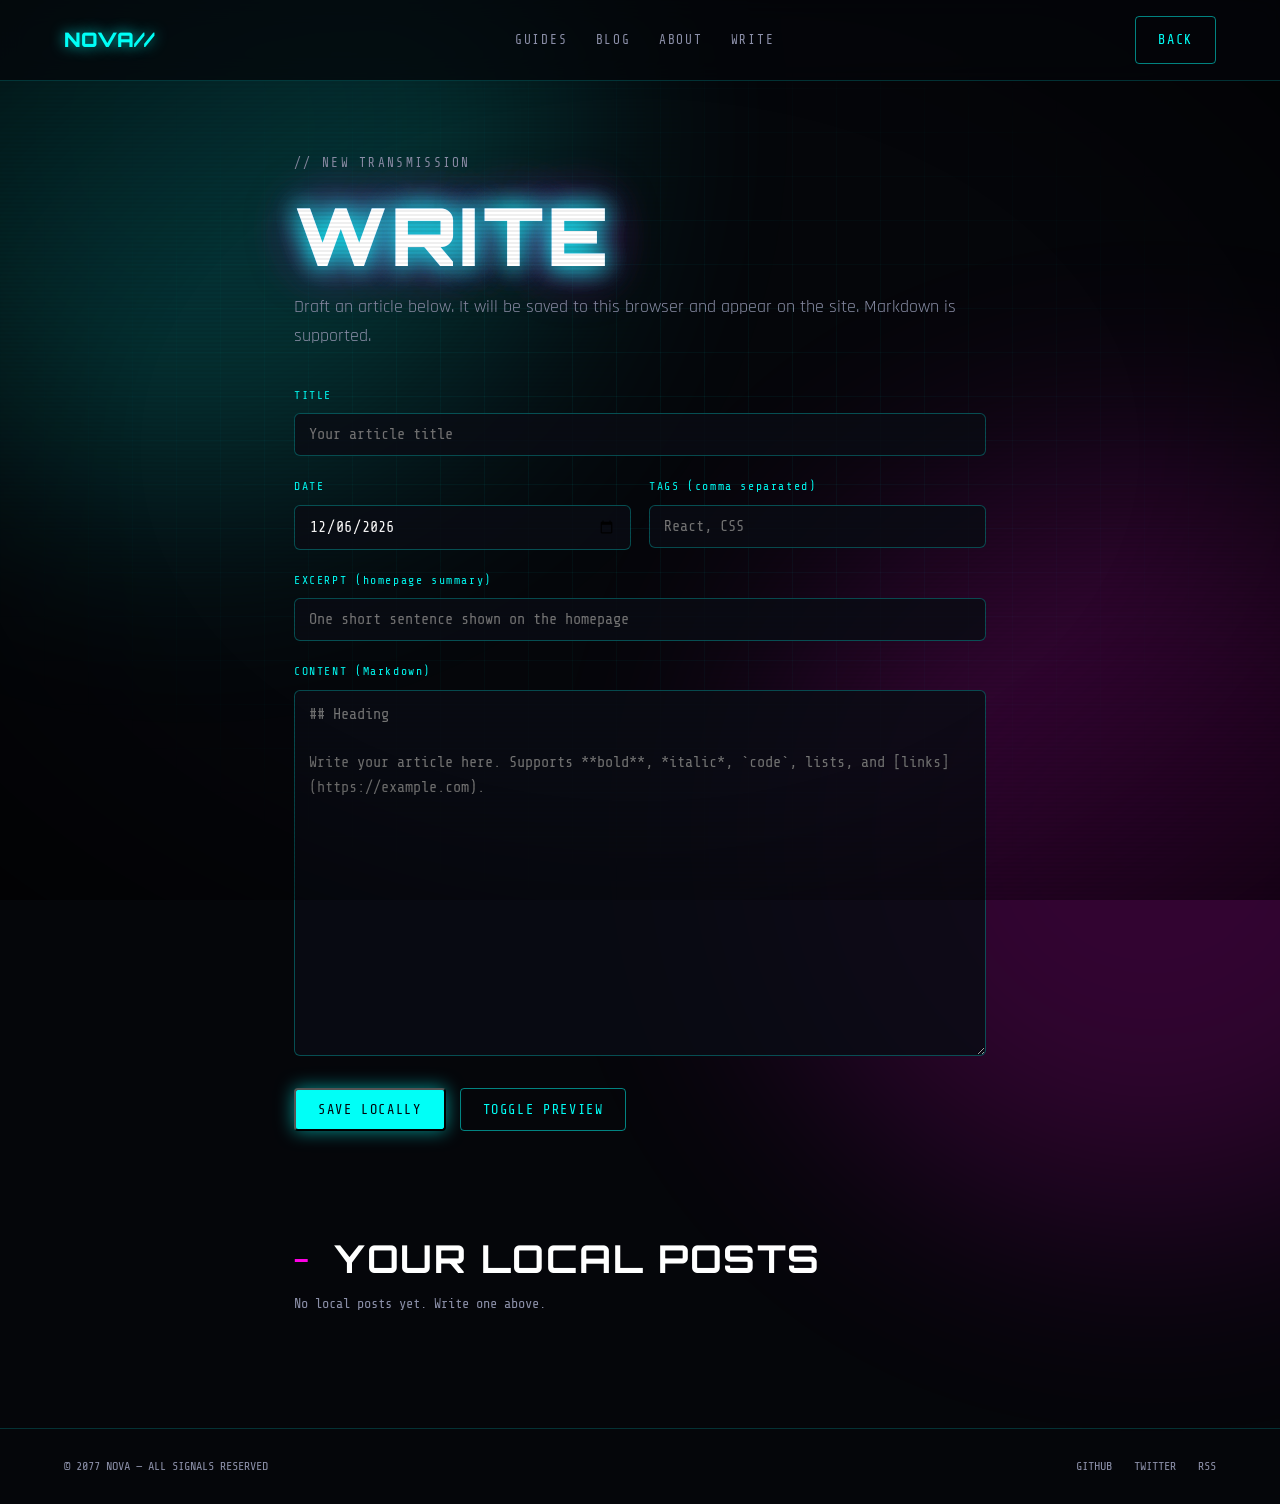
==== admin.html @ 2dfe713f "Initial commit: cyberpunk developer site" ====
<!DOCTYPE html>
<html lang="en">
<head>
  <meta charset="UTF-8" />
  <meta name="viewport" content="width=device-width, initial-scale=1.0" />
  <title>Write — NOVA</title>
  <link rel="preconnect" href="https://fonts.googleapis.com" />
  <link rel="preconnect" href="https://fonts.gstatic.com" crossorigin />
  <link href="https://fonts.googleapis.com/css2?family=Orbitron:wght@500;700;900&family=Rajdhani:wght@400;500;600;700&family=Share+Tech+Mono&display=swap" rel="stylesheet" />
  <link rel="stylesheet" href="styles.css" />
</head>
<body>
  <div class="bg-grid" aria-hidden="true"></div>
  <div class="bg-glow bg-glow--cyan" aria-hidden="true"></div>
  <div class="bg-glow bg-glow--magenta" aria-hidden="true"></div>
  <div class="scanlines" aria-hidden="true"></div>
  <div class="vignette" aria-hidden="true"></div>

  <header class="site-header">
    <a class="logo" href="index.html" data-text="NOVA//">NOVA//</a>
    <nav class="nav" aria-label="Primary">
      <a href="index.html#guides">GUIDES</a>
      <a href="index.html#blog">BLOG</a>
      <a href="index.html#about">ABOUT</a>
      <a href="admin.html">WRITE</a>
    </nav>
    <a class="btn btn--ghost nav-cta" href="index.html">BACK</a>
  </header>

  <main class="admin-page">
    <p class="hero__kicker">// NEW TRANSMISSION</p>
    <h1 class="admin-title glitch" data-text="WRITE">WRITE</h1>
    <p class="admin-intro">
      Draft an article below. It will be saved to this browser and appear on the site.
      Markdown is supported.
    </p>

    <form id="writer" class="writer" novalidate>
      <label>
        <span>TITLE</span>
        <input id="f-title" name="title" type="text" placeholder="Your article title" required />
      </label>

      <div class="writer__row">
        <label>
          <span>DATE</span>
          <input id="f-date" name="date" type="date" required />
        </label>
        <label>
          <span>TAGS (comma separated)</span>
          <input id="f-tags" name="tags" type="text" placeholder="React, CSS" />
        </label>
      </div>

      <label>
        <span>EXCERPT (homepage summary)</span>
        <input id="f-excerpt" name="excerpt" type="text" placeholder="One short sentence shown on the homepage" />
      </label>

      <label>
        <span>CONTENT (Markdown)</span>
        <textarea id="f-content" name="content" rows="14" placeholder="## Heading&#10;&#10;Write your article here. Supports **bold**, *italic*, `code`, lists, and [links](https://example.com)." required></textarea>
      </label>

      <div class="writer__actions">
        <button class="btn btn--primary" type="submit">SAVE LOCALLY</button>
        <button class="btn btn--ghost" type="button" id="preview-btn">TOGGLE PREVIEW</button>
      </div>
      <p class="writer__note" id="writer-note" aria-live="polite"></p>
    </form>

    <div class="preview" id="preview" hidden>
      <article class="article"></article>
    </div>

    <section class="admin-list">
      <h2 class="section__title"><span class="section__index">—</span> YOUR LOCAL POSTS</h2>
      <p class="admin-list__empty" id="list-empty">No local posts yet. Write one above.</p>
      <div id="local-list"></div>
    </section>
  </main>

  <footer class="site-footer">
    <span>© 2077 NOVA — ALL SIGNALS RESERVED</span>
    <div class="footer-links">
      <a href="index.html#top">GITHUB</a>
      <a href="index.html#top">TWITTER</a>
      <a href="index.html#top">RSS</a>
    </div>
  </footer>

  <script src="posts.js"></script>
  <script src="admin.js"></script>
</body>
</html>
---- styles.css ----
:root {
  --bg: #05060a;
  --bg-soft: #0a0c14;
  --panel: rgba(16, 18, 32, 0.72);
  --line: rgba(0, 255, 247, 0.18);
  --cyan: #00fff7;
  --magenta: #ff00e5;
  --yellow: #f5ff00;
  --text: #d7d9ec;
  --text-dim: #8b8fa8;
  --font-display: "Orbitron", sans-serif;
  --font-body: "Rajdhani", sans-serif;
  --font-mono: "Share Tech Mono", monospace;
}

* {
  box-sizing: border-box;
}

html {
  scroll-behavior: smooth;
}

body {
  margin: 0;
  background: var(--bg);
  color: var(--text);
  font-family: var(--font-body);
  font-size: 18px;
  line-height: 1.6;
  overflow-x: hidden;
}

/* ---------- Ambient background ---------- */
.bg-grid {
  position: fixed;
  inset: 0;
  z-index: -4;
  background-image:
    linear-gradient(rgba(0, 255, 247, 0.06) 1px, transparent 1px),
    linear-gradient(90deg, rgba(0, 255, 247, 0.06) 1px, transparent 1px);
  background-size: 44px 44px;
  mask-image: radial-gradient(ellipse at center, #000 0%, transparent 78%);
  -webkit-mask-image: radial-gradient(ellipse at center, #000 0%, transparent 78%);
}

.bg-glow {
  position: fixed;
  z-index: -3;
  width: 60vw;
  height: 60vw;
  border-radius: 50%;
  filter: blur(120px);
  opacity: 0.18;
  pointer-events: none;
}

.bg-glow--cyan {
  top: -20vw;
  left: -15vw;
  background: var(--cyan);
}

.bg-glow--magenta {
  bottom: -25vw;
  right: -20vw;
  background: var(--magenta);
}

.scanlines {
  position: fixed;
  inset: 0;
  z-index: 40;
  pointer-events: none;
  background: repeating-linear-gradient(
    to bottom,
    rgba(0, 0, 0, 0) 0px,
    rgba(0, 0, 0, 0) 2px,
    rgba(0, 0, 0, 0.12) 3px,
    rgba(0, 0, 0, 0) 4px
  );
  mix-blend-mode: multiply;
}

.vignette {
  position: fixed;
  inset: 0;
  z-index: 39;
  pointer-events: none;
  background: radial-gradient(ellipse at center, transparent 55%, rgba(0, 0, 0, 0.55) 100%);
}

/* ---------- Typography ---------- */
h1, h2, h3 {
  font-family: var(--font-display);
  line-height: 1.1;
  letter-spacing: 0.04em;
}

a {
  color: inherit;
  text-decoration: none;
}

.accent--cyan {
  color: var(--cyan);
  text-shadow: 0 0 12px rgba(0, 255, 247, 0.55);
}

.accent--magenta {
  color: var(--magenta);
  text-shadow: 0 0 12px rgba(255, 0, 229, 0.55);
}

.sr-only {
  position: absolute;
  width: 1px;
  height: 1px;
  padding: 0;
  margin: -1px;
  overflow: hidden;
  clip: rect(0 0 0 0);
  white-space: nowrap;
  border: 0;
}

/* ---------- Header ---------- */
.site-header {
  position: sticky;
  top: 0;
  z-index: 50;
  display: flex;
  align-items: center;
  justify-content: space-between;
  padding: 16px 5vw;
  background: rgba(5, 6, 10, 0.75);
  backdrop-filter: blur(12px);
  border-bottom: 1px solid var(--line);
}

.logo {
  position: relative;
  font-family: var(--font-display);
  font-weight: 900;
  font-size: 1.25rem;
  color: var(--cyan);
  text-shadow: 0 0 14px rgba(0, 255, 247, 0.8);
}

.nav {
  display: flex;
  gap: 28px;
}

.nav a {
  font-family: var(--font-mono);
  font-size: 0.8rem;
  letter-spacing: 0.14em;
  color: var(--text-dim);
  transition: color 0.2s, text-shadow 0.2s;
}

.nav a:hover {
  color: var(--cyan);
  text-shadow: 0 0 10px rgba(0, 255, 247, 0.7);
}

.nav-cta {
  font-size: 0.8rem;
  padding: 8px 16px;
}

/* ---------- Buttons ---------- */
.btn {
  display: inline-block;
  font-family: var(--font-mono);
  font-size: 0.85rem;
  letter-spacing: 0.12em;
  padding: 12px 22px;
  border-radius: 4px;
  cursor: pointer;
  transition: transform 0.15s ease, box-shadow 0.2s ease, background 0.2s ease, color 0.2s ease;
}

.btn--primary {
  color: #02030a;
  background: var(--cyan);
  box-shadow: 0 0 18px rgba(0, 255, 247, 0.55);
}

.btn--primary:hover {
  transform: translateY(-2px);
  box-shadow: 0 0 28px rgba(0, 255, 247, 0.85);
}

.btn--ghost {
  color: var(--cyan);
  border: 1px solid rgba(0, 255, 247, 0.5);
  background: transparent;
}

.btn--ghost:hover {
  background: rgba(0, 255, 247, 0.08);
  box-shadow: 0 0 18px rgba(0, 255, 247, 0.35);
}

/* ---------- Hero ---------- */
.hero {
  max-width: 1000px;
  margin: 0 auto;
  padding: 96px 5vw 90px;
  text-align: center;
}

.hero__kicker {
  font-family: var(--font-mono);
  color: var(--text-dim);
  letter-spacing: 0.18em;
  font-size: 0.8rem;
  margin: 0 0 18px;
}

.hero__title {
  font-size: clamp(4rem, 14vw, 9rem);
  font-weight: 900;
  margin: 0;
  color: #fff;
  text-shadow: 0 0 30px rgba(0, 255, 247, 0.7), 0 0 70px rgba(255, 0, 229, 0.35);
}

.hero__subtitle {
  max-width: 620px;
  margin: 22px auto 34px;
  font-size: 1.25rem;
  color: var(--text-dim);
}

.hero__actions {
  display: flex;
  gap: 16px;
  justify-content: center;
  flex-wrap: wrap;
  margin-top: 34px;
}

/* ---------- Glitch effect ---------- */
.glitch {
  position: relative;
}

.glitch::before,
.glitch::after {
  content: attr(data-text);
  position: absolute;
  inset: 0;
  opacity: 0.8;
  pointer-events: none;
}

.glitch::before {
  color: var(--cyan);
  z-index: -1;
  animation: glitch-shift-1 3s infinite steps(2, end);
}

.glitch::after {
  color: var(--magenta);
  z-index: -2;
  animation: glitch-shift-2 2.7s infinite steps(2, end);
}

@keyframes glitch-shift-1 {
  0%, 86%, 100% { transform: translate(0, 0); clip-path: inset(0 0 0 0); }
  88% { transform: translate(-4px, 2px); clip-path: inset(12% 0 58% 0); }
  90% { transform: translate(4px, -2px); clip-path: inset(48% 0 30% 0); }
  92% { transform: translate(-2px, 1px); clip-path: inset(70% 0 8% 0); }
  94% { transform: translate(3px, -1px); clip-path: inset(22% 0 60% 0); }
}

@keyframes glitch-shift-2 {
  0%, 84%, 100% { transform: translate(0, 0); clip-path: inset(0 0 0 0); }
  87% { transform: translate(4px, -2px); clip-path: inset(64% 0 12% 0); }
  91% { transform: translate(-3px, 2px); clip-path: inset(8% 0 74% 0); }
  95% { transform: translate(2px, 1px); clip-path: inset(40% 0 42% 0); }
}

/* ---------- Terminal ---------- */
.terminal {
  max-width: 560px;
  margin: 44px auto 0;
  text-align: left;
  border: 1px solid rgba(0, 255, 247, 0.3);
  border-radius: 8px;
  overflow: hidden;
  background: rgba(8, 10, 18, 0.9);
  box-shadow: 0 0 40px rgba(0, 255, 247, 0.12);
}

.terminal__bar {
  display: flex;
  align-items: center;
  gap: 8px;
  padding: 10px 14px;
  background: rgba(255, 255, 255, 0.04);
  border-bottom: 1px solid var(--line);
}

.dot {
  width: 11px;
  height: 11px;
  border-radius: 50%;
}

.dot--red { background: #ff5f56; }
.dot--yellow { background: #ffbd2e; }
.dot--green { background: #27c93f; }

.terminal__title {
  margin-left: 8px;
  font-family: var(--font-mono);
  font-size: 0.75rem;
  color: var(--text-dim);
}

.terminal__body {
  padding: 18px 20px;
  font-family: var(--font-mono);
  font-size: 0.95rem;
  min-height: 60px;
}

.prompt {
  color: var(--magenta);
}

.typed {
  color: var(--cyan);
}

.cursor {
  color: var(--cyan);
  animation: blink 1s steps(1) infinite;
}

@keyframes blink {
  50% { opacity: 0; }
}

/* ---------- Sections ---------- */
.section {
  max-width: 1000px;
  margin: 0 auto;
  padding: 90px 5vw;
}

.section__title {
  font-size: clamp(1.6rem, 4vw, 2.4rem);
  font-weight: 700;
  margin: 0 0 12px;
  color: #fff;
}

.section__index {
  font-family: var(--font-mono);
  font-size: 0.65em;
  color: var(--magenta);
  margin-right: 12px;
  vertical-align: middle;
}

.section__intro {
  color: var(--text-dim);
  margin: 0 0 44px;
}

/* ---------- Cards ---------- */
.card-grid {
  display: grid;
  grid-template-columns: repeat(auto-fit, minmax(260px, 1fr));
  gap: 24px;
}

.card {
  position: relative;
  border: 1px solid rgba(255, 255, 255, 0.08);
  border-radius: 10px;
  background: var(--panel);
  overflow: hidden;
  transition: transform 0.25s ease, border-color 0.25s ease, box-shadow 0.25s ease;
}

.card:hover {
  transform: translateY(-6px);
  border-color: var(--accent);
  box-shadow: 0 0 30px color-mix(in srgb, var(--accent) 35%, transparent);
}

.card__preview {
  position: relative;
  height: 180px;
  display: grid;
  place-items: center;
  background:
    radial-gradient(circle at 30% 20%, color-mix(in srgb, var(--accent) 18%, transparent), transparent 60%),
    rgba(5, 6, 10, 0.6);
  border-bottom: 1px solid var(--line);
}

.card__body {
  padding: 20px 22px 24px;
}

.card__body h3 {
  margin: 12px 0 8px;
  font-size: 1.15rem;
  color: #fff;
}

.card__body p {
  margin: 0 0 14px;
  color: var(--text-dim);
  font-size: 0.95rem;
}

.tag {
  font-family: var(--font-mono);
  font-size: 0.65rem;
  letter-spacing: 0.16em;
  color: var(--accent);
  border: 1px solid var(--accent);
  padding: 3px 8px;
  border-radius: 3px;
}

.card__link {
  font-family: var(--font-mono);
  font-size: 0.78rem;
  letter-spacing: 0.08em;
  color: var(--accent);
}

/* Card preview demos */
.cube {
  width: 70px;
  height: 70px;
  border: 2px solid var(--cyan);
  box-shadow: 0 0 20px rgba(0, 255, 247, 0.5);
  transform: rotate(45deg);
  animation: spin 6s linear infinite;
}

@keyframes spin {
  to { transform: rotate(405deg); }
}

.card__glitch-text {
  position: relative;
  font-family: var(--font-display);
  font-weight: 900;
  font-size: 2rem;
  color: #fff;
}

.card__glitch-text::before,
.card__glitch-text::after {
  content: attr(data-text);
  position: absolute;
  inset: 0;
  opacity: 0.8;
}

.card__glitch-text::before {
  color: var(--magenta);
  animation: glitch-shift-2 2s infinite steps(2, end);
}

.card__glitch-text::after {
  color: var(--cyan);
  animation: glitch-shift-1 2.3s infinite steps(2, end);
}

.holo {
  width: 120px;
  height: 120px;
  border-radius: 50%;
  background: conic-gradient(
    from 0deg,
    rgba(0, 255, 247, 0.8),
    rgba(255, 0, 229, 0.8),
    rgba(245, 255, 0, 0.8),
    rgba(0, 255, 247, 0.8)
  );
  filter: blur(1px);
  animation: holo 4s linear infinite;
  box-shadow: 0 0 40px rgba(255, 0, 229, 0.5);
}

@keyframes holo {
  to { transform: rotate(360deg); }
}

/* ---------- Blog list ---------- */
.post-list {
  display: flex;
  flex-direction: column;
}

.post {
  display: grid;
  grid-template-columns: 120px 1fr auto;
  gap: 24px;
  align-items: center;
  padding: 26px 8px;
  border-bottom: 1px solid rgba(255, 255, 255, 0.08);
  transition: background 0.2s ease, padding-left 0.2s ease;
}

.post:hover {
  background: rgba(0, 255, 247, 0.04);
  padding-left: 18px;
}

.post time {
  font-family: var(--font-mono);
  font-size: 0.75rem;
  color: var(--text-dim);
}

.post h3 {
  margin: 0 0 6px;
  font-size: 1.1rem;
  color: #fff;
}

.post p {
  margin: 0;
  color: var(--text-dim);
  font-size: 0.95rem;
}

.post__arrow {
  font-size: 1.3rem;
  color: var(--cyan);
  transition: transform 0.2s ease;
}

.post:hover .post__arrow {
  transform: translateX(6px);
}

/* ---------- Article / post page ---------- */
.post-page {
  max-width: 760px;
  margin: 0 auto;
  padding: 72px 5vw 100px;
}

.back-link {
  display: inline-block;
  font-family: var(--font-mono);
  font-size: 0.8rem;
  letter-spacing: 0.1em;
  color: var(--cyan);
  margin-bottom: 40px;
  transition: text-shadow 0.2s;
}

.back-link:hover {
  text-shadow: 0 0 12px rgba(0, 255, 247, 0.7);
}

.post-head {
  margin-bottom: 36px;
  padding-bottom: 28px;
  border-bottom: 1px solid var(--line);
}

.post-tags {
  display: flex;
  flex-wrap: wrap;
  gap: 8px;
  margin-bottom: 18px;
}

.post-head h1 {
  font-size: clamp(1.8rem, 5vw, 2.7rem);
  font-weight: 700;
  color: #fff;
  margin: 0 0 14px;
  text-shadow: 0 0 26px rgba(0, 255, 247, 0.3);
}

.post-head time {
  font-family: var(--font-mono);
  font-size: 0.8rem;
  color: var(--text-dim);
}

.article {
  font-size: 1.08rem;
}

.article h2 {
  font-size: 1.5rem;
  color: var(--cyan);
  margin: 44px 0 14px;
}

.article h3 {
  font-size: 1.2rem;
  color: #fff;
  margin: 32px 0 10px;
}

.article p {
  margin: 0 0 20px;
  color: var(--text);
}

.article a {
  color: var(--magenta);
  text-decoration: underline;
  text-underline-offset: 3px;
}

.article code {
  font-family: var(--font-mono);
  font-size: 0.9em;
  color: var(--cyan);
  background: rgba(0, 255, 247, 0.08);
  border: 1px solid rgba(0, 255, 247, 0.2);
  border-radius: 4px;
  padding: 2px 6px;
}

.article pre {
  background: rgba(8, 10, 18, 0.92);
  border: 1px solid var(--line);
  border-radius: 8px;
  padding: 18px 20px;
  overflow-x: auto;
  margin: 0 0 24px;
  box-shadow: 0 0 30px rgba(0, 255, 247, 0.08);
}

.article pre code {
  background: none;
  border: none;
  padding: 0;
  color: #d7f9f8;
}

.article ul,
.article ol {
  margin: 0 0 22px;
  padding-left: 24px;
  color: var(--text);
}

.article li {
  margin-bottom: 8px;
}

.article li::marker {
  color: var(--magenta);
}

.article blockquote {
  margin: 0 0 24px;
  padding: 4px 20px;
  border-left: 3px solid var(--magenta);
  color: var(--text-dim);
}

.article blockquote p {
  margin: 0;
  color: inherit;
}

.post-notfound {
  text-align: center;
  padding: 60px 0;
}

.post-notfound h1 {
  font-size: 2.2rem;
  color: var(--magenta);
  text-shadow: 0 0 24px rgba(255, 0, 229, 0.5);
}

.post-notfound p {
  color: var(--text-dim);
  margin-bottom: 28px;
}

/* ---------- Write / admin page ---------- */
.admin-page {
  max-width: 820px;
  margin: 0 auto;
  padding: 72px 5vw 100px;
}

.admin-title {
  font-size: clamp(2.8rem, 9vw, 5rem);
  font-weight: 900;
  margin: 0;
  color: #fff;
  text-shadow: 0 0 26px rgba(0, 255, 247, 0.7), 0 0 60px rgba(255, 0, 229, 0.35);
}

.admin-intro {
  color: var(--text-dim);
  margin: 14px 0 36px;
}

.writer {
  display: flex;
  flex-direction: column;
  gap: 22px;
}

.writer label {
  display: block;
}

.writer label span {
  display: block;
  font-family: var(--font-mono);
  font-size: 0.72rem;
  letter-spacing: 0.14em;
  color: var(--cyan);
  margin-bottom: 8px;
}

.writer input,
.writer textarea {
  width: 100%;
  font-family: var(--font-mono);
  font-size: 0.95rem;
  color: #fff;
  padding: 12px 14px;
  background: rgba(10, 12, 20, 0.85);
  border: 1px solid rgba(0, 255, 247, 0.28);
  border-radius: 6px;
  outline: none;
  transition: border-color 0.2s, box-shadow 0.2s;
}

.writer textarea {
  resize: vertical;
  line-height: 1.6;
}

.writer input:focus,
.writer textarea:focus {
  border-color: var(--cyan);
  box-shadow: 0 0 16px rgba(0, 255, 247, 0.35);
}

.writer__row {
  display: grid;
  grid-template-columns: 1fr 1fr;
  gap: 18px;
}

.writer__actions {
  display: flex;
  gap: 14px;
  flex-wrap: wrap;
}

.writer__note {
  font-family: var(--font-mono);
  font-size: 0.85rem;
  color: var(--cyan);
  min-height: 1.5em;
  margin: 0;
}

.preview {
  margin-top: 34px;
  padding: 28px 30px;
  border: 1px solid var(--line);
  border-radius: 10px;
  background: var(--panel);
}

.admin-list {
  margin-top: 64px;
}

.admin-list__empty {
  color: var(--text-dim);
  font-family: var(--font-mono);
  font-size: 0.85rem;
}

.admin-item {
  display: flex;
  align-items: center;
  justify-content: space-between;
  gap: 16px;
  padding: 18px 20px;
  margin-bottom: 12px;
  border: 1px solid rgba(255, 255, 255, 0.08);
  border-radius: 8px;
  background: var(--panel);
}

.admin-item__info {
  display: flex;
  flex-direction: column;
  gap: 4px;
}

.admin-item__info strong {
  color: #fff;
  font-family: var(--font-display);
  font-size: 1rem;
  font-weight: 700;
}

.admin-item__info span {
  color: var(--text-dim);
  font-family: var(--font-mono);
  font-size: 0.75rem;
}

.admin-item__actions {
  display: flex;
  gap: 10px;
  flex-shrink: 0;
}

.admin-item__actions .btn {
  padding: 8px 14px;
  font-size: 0.72rem;
}

.btn--danger {
  color: var(--magenta);
  border: 1px solid rgba(255, 0, 229, 0.5);
  background: transparent;
}

.btn--danger:hover {
  background: rgba(255, 0, 229, 0.1);
  box-shadow: 0 0 16px rgba(255, 0, 229, 0.35);
}

/* ---------- About ---------- */
.section--about {
  display: flex;
}

.about__panel {
  border: 1px solid rgba(255, 0, 229, 0.25);
  border-radius: 12px;
  background: var(--panel);
  padding: 48px;
  box-shadow: 0 0 40px rgba(255, 0, 229, 0.08);
}

.about__panel p {
  color: var(--text-dim);
  max-width: 640px;
}

.skills {
  display: flex;
  flex-wrap: wrap;
  gap: 10px;
  padding: 0;
  margin: 26px 0 0;
  list-style: none;
}

.skills li {
  font-family: var(--font-mono);
  font-size: 0.78rem;
  letter-spacing: 0.08em;
  color: var(--cyan);
  border: 1px solid rgba(0, 255, 247, 0.35);
  padding: 6px 12px;
  border-radius: 3px;
}

/* ---------- Contact ---------- */
.section--contact {
  text-align: center;
}

.newsletter {
  display: flex;
  gap: 12px;
  max-width: 480px;
  margin: 0 auto;
}

.newsletter input {
  flex: 1;
  font-family: var(--font-mono);
  font-size: 0.9rem;
  color: #fff;
  padding: 12px 14px;
  background: rgba(10, 12, 20, 0.8);
  border: 1px solid rgba(0, 255, 247, 0.35);
  border-radius: 4px;
  outline: none;
  transition: border-color 0.2s, box-shadow 0.2s;
}

.newsletter input:focus {
  border-color: var(--cyan);
  box-shadow: 0 0 16px rgba(0, 255, 247, 0.35);
}

.newsletter__note {
  font-family: var(--font-mono);
  font-size: 0.85rem;
  color: var(--cyan);
  min-height: 1.5em;
  margin-top: 14px;
}

/* ---------- Footer ---------- */
.site-footer {
  display: flex;
  align-items: center;
  justify-content: space-between;
  flex-wrap: wrap;
  gap: 16px;
  padding: 28px 5vw;
  border-top: 1px solid var(--line);
  font-family: var(--font-mono);
  font-size: 0.75rem;
  color: var(--text-dim);
}

.footer-links {
  display: flex;
  gap: 22px;
}

.footer-links a:hover {
  color: var(--magenta);
}

/* ---------- Responsive ---------- */
@media (max-width: 720px) {
  .nav {
    display: none;
  }

  .post {
    grid-template-columns: 1fr;
    gap: 8px;
  }

  .about__panel {
    padding: 28px;
  }

  .newsletter {
    flex-direction: column;
  }

  .writer__row {
    grid-template-columns: 1fr;
  }

  .admin-item {
    flex-direction: column;
    align-items: flex-start;
  }
}

/* ---------- Reduced motion ---------- */
@media (prefers-reduced-motion: reduce) {
  * {
    animation-duration: 0.001ms !important;
    animation-iteration-count: 1 !important;
    scroll-behavior: auto !important;
  }
}
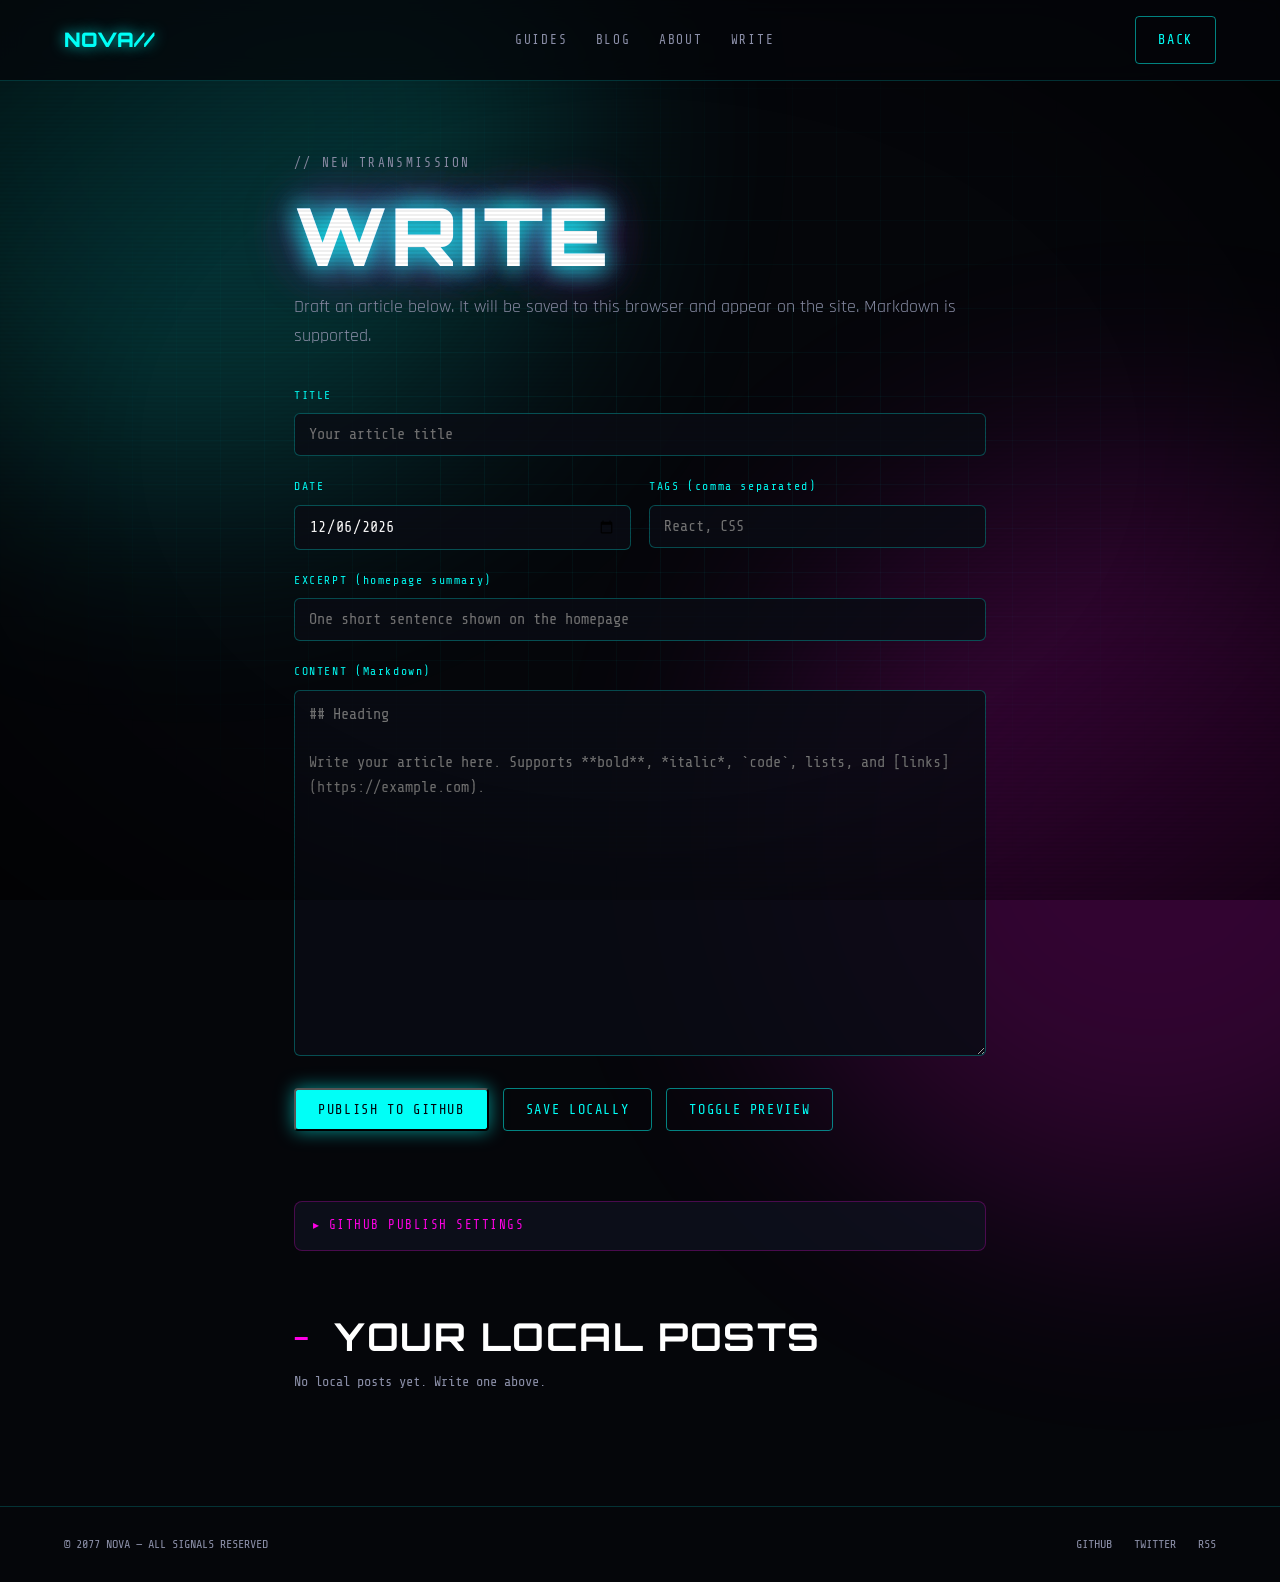
==== commit 9110f863: "Add GitHub publish feature for the write page" ====
--- a/admin.html
+++ b/admin.html
@@ -63,11 +63,30 @@
       </label>
 
       <div class="writer__actions">
-        <button class="btn btn--primary" type="submit">SAVE LOCALLY</button>
+        <button class="btn btn--primary" type="button" id="publish-btn">PUBLISH TO GITHUB</button>
+        <button class="btn btn--ghost" type="submit">SAVE LOCALLY</button>
         <button class="btn btn--ghost" type="button" id="preview-btn">TOGGLE PREVIEW</button>
       </div>
       <p class="writer__note" id="writer-note" aria-live="polite"></p>
     </form>
+
+    <details class="gh-settings">
+      <summary>GITHUB PUBLISH SETTINGS</summary>
+      <div class="gh-settings__grid">
+        <label>
+          <span>OWNER</span>
+          <input id="gh-owner" type="text" placeholder="muxueqvq-maker" autocomplete="off" />
+        </label>
+        <label>
+          <span>REPO</span>
+          <input id="gh-repo" type="text" placeholder="muxue-blog" autocomplete="off" />
+        </label>
+        <label class="gh-settings__wide">
+          <span>TOKEN (only stored in this browser)</span>
+          <input id="gh-token" type="password" placeholder="github_pat_..." autocomplete="off" />
+        </label>
+      </div>
+    </details>
 
     <div class="preview" id="preview" hidden>
       <article class="article"></article>
@@ -89,6 +108,7 @@
     </div>
   </footer>
 
+  <script src="posts-data.js"></script>
   <script src="posts.js"></script>
   <script src="admin.js"></script>
 </body>
--- a/styles.css
+++ b/styles.css
@@ -777,6 +777,73 @@
   margin: 0;
 }
 
+.gh-settings {
+  margin-top: 28px;
+  border: 1px solid rgba(255, 0, 229, 0.25);
+  border-radius: 8px;
+  background: var(--panel);
+  overflow: hidden;
+}
+
+.gh-settings summary {
+  cursor: pointer;
+  font-family: var(--font-mono);
+  font-size: 0.78rem;
+  letter-spacing: 0.12em;
+  color: var(--magenta);
+  padding: 14px 18px;
+  list-style: none;
+}
+
+.gh-settings summary::-webkit-details-marker {
+  display: none;
+}
+
+.gh-settings summary::before {
+  content: "▸ ";
+}
+
+.gh-settings[open] summary::before {
+  content: "▾ ";
+}
+
+.gh-settings__grid {
+  display: grid;
+  grid-template-columns: 1fr 1fr;
+  gap: 16px;
+  padding: 0 18px 18px;
+}
+
+.gh-settings__wide {
+  grid-column: 1 / -1;
+}
+
+.gh-settings label span {
+  display: block;
+  font-family: var(--font-mono);
+  font-size: 0.7rem;
+  letter-spacing: 0.12em;
+  color: var(--cyan);
+  margin-bottom: 6px;
+}
+
+.gh-settings input {
+  width: 100%;
+  font-family: var(--font-mono);
+  font-size: 0.85rem;
+  color: #fff;
+  padding: 10px 12px;
+  background: rgba(10, 12, 20, 0.85);
+  border: 1px solid rgba(0, 255, 247, 0.25);
+  border-radius: 6px;
+  outline: none;
+}
+
+.gh-settings input:focus {
+  border-color: var(--cyan);
+  box-shadow: 0 0 14px rgba(0, 255, 247, 0.3);
+}
+
 .preview {
   margin-top: 34px;
   padding: 28px 30px;
@@ -969,6 +1036,10 @@
     grid-template-columns: 1fr;
   }
 
+  .gh-settings__grid {
+    grid-template-columns: 1fr;
+  }
+
   .admin-item {
     flex-direction: column;
     align-items: flex-start;
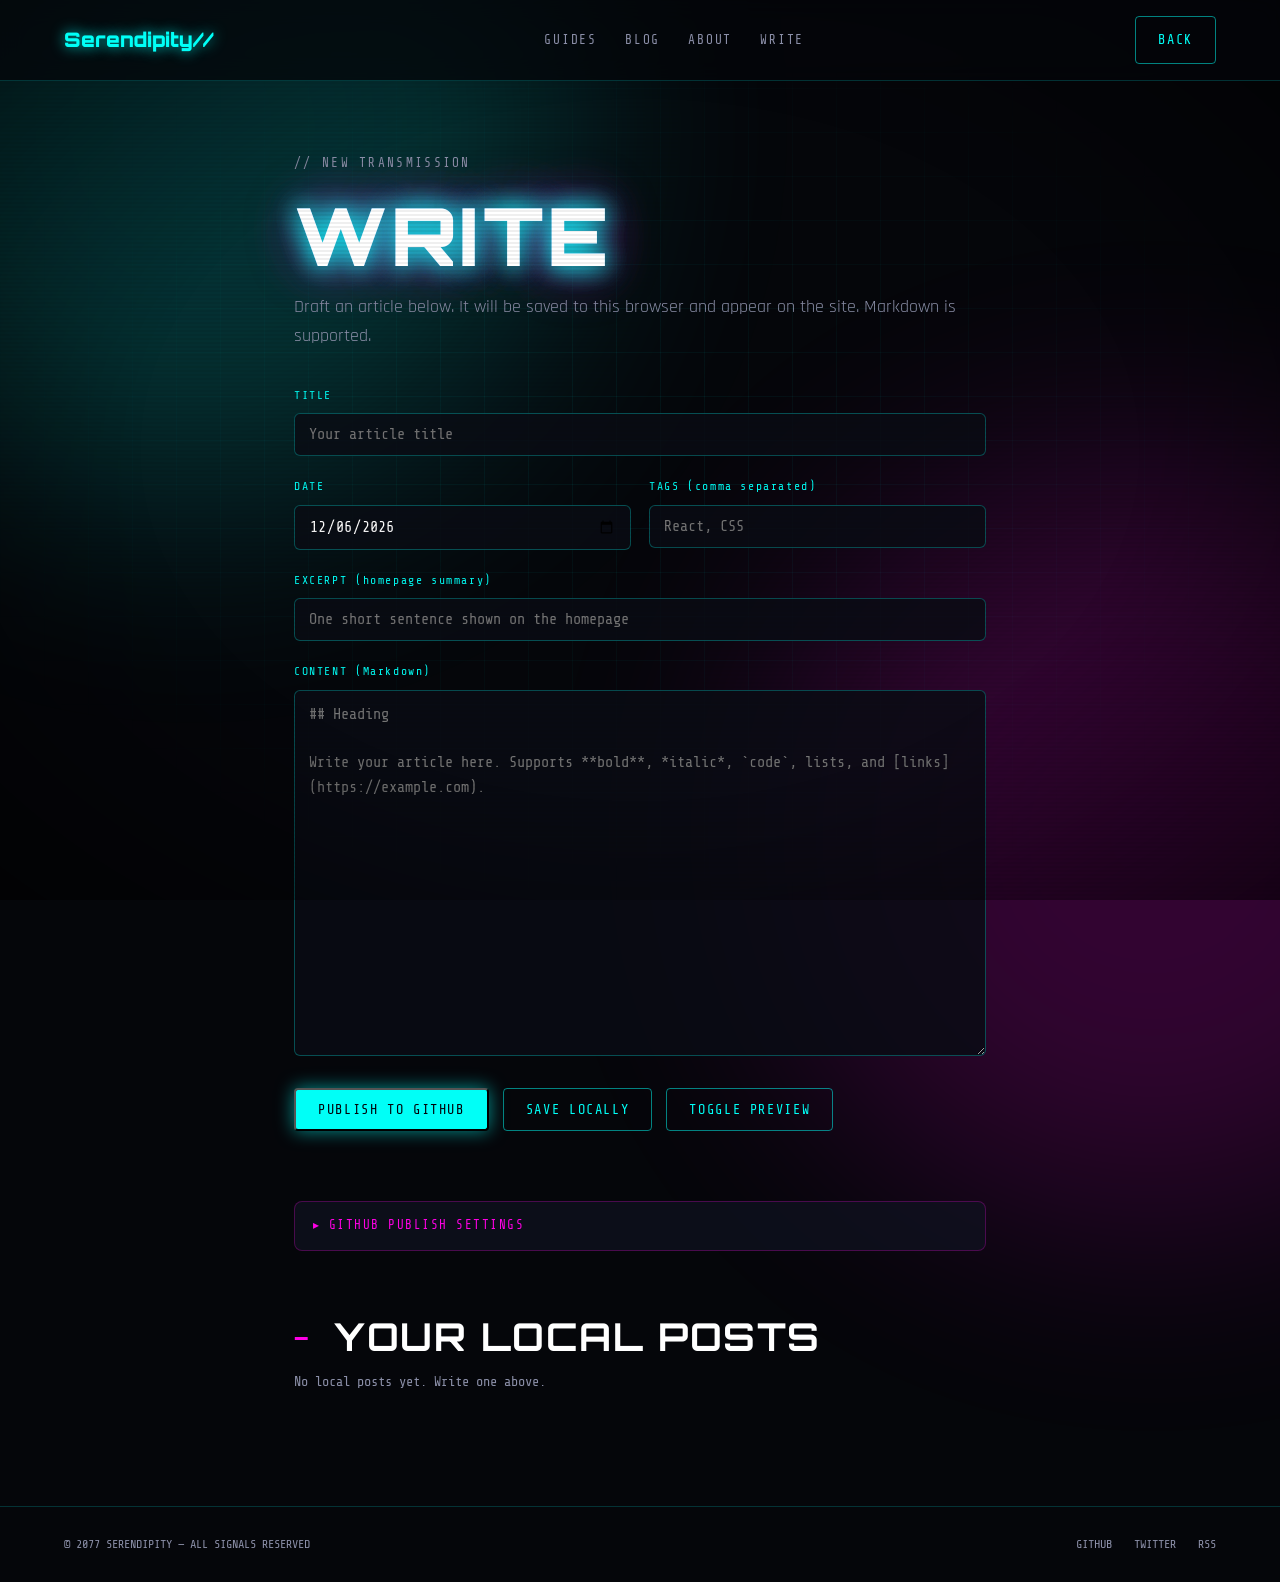
==== commit c90ac464: "Rename brand to Serendipity and update intro" ====
--- a/admin.html
+++ b/admin.html
@@ -3,7 +3,7 @@
 <head>
   <meta charset="UTF-8" />
   <meta name="viewport" content="width=device-width, initial-scale=1.0" />
-  <title>Write — NOVA</title>
+  <title>Write — Serendipity</title>
   <link rel="preconnect" href="https://fonts.googleapis.com" />
   <link rel="preconnect" href="https://fonts.gstatic.com" crossorigin />
   <link href="https://fonts.googleapis.com/css2?family=Orbitron:wght@500;700;900&family=Rajdhani:wght@400;500;600;700&family=Share+Tech+Mono&display=swap" rel="stylesheet" />
@@ -17,7 +17,7 @@
   <div class="vignette" aria-hidden="true"></div>
 
   <header class="site-header">
-    <a class="logo" href="index.html" data-text="NOVA//">NOVA//</a>
+    <a class="logo" href="index.html" data-text="Serendipity//">Serendipity//</a>
     <nav class="nav" aria-label="Primary">
       <a href="index.html#guides">GUIDES</a>
       <a href="index.html#blog">BLOG</a>
@@ -100,7 +100,7 @@
   </main>
 
   <footer class="site-footer">
-    <span>© 2077 NOVA — ALL SIGNALS RESERVED</span>
+    <span>© 2077 SERENDIPITY — ALL SIGNALS RESERVED</span>
     <div class="footer-links">
       <a href="index.html#top">GITHUB</a>
       <a href="index.html#top">TWITTER</a>
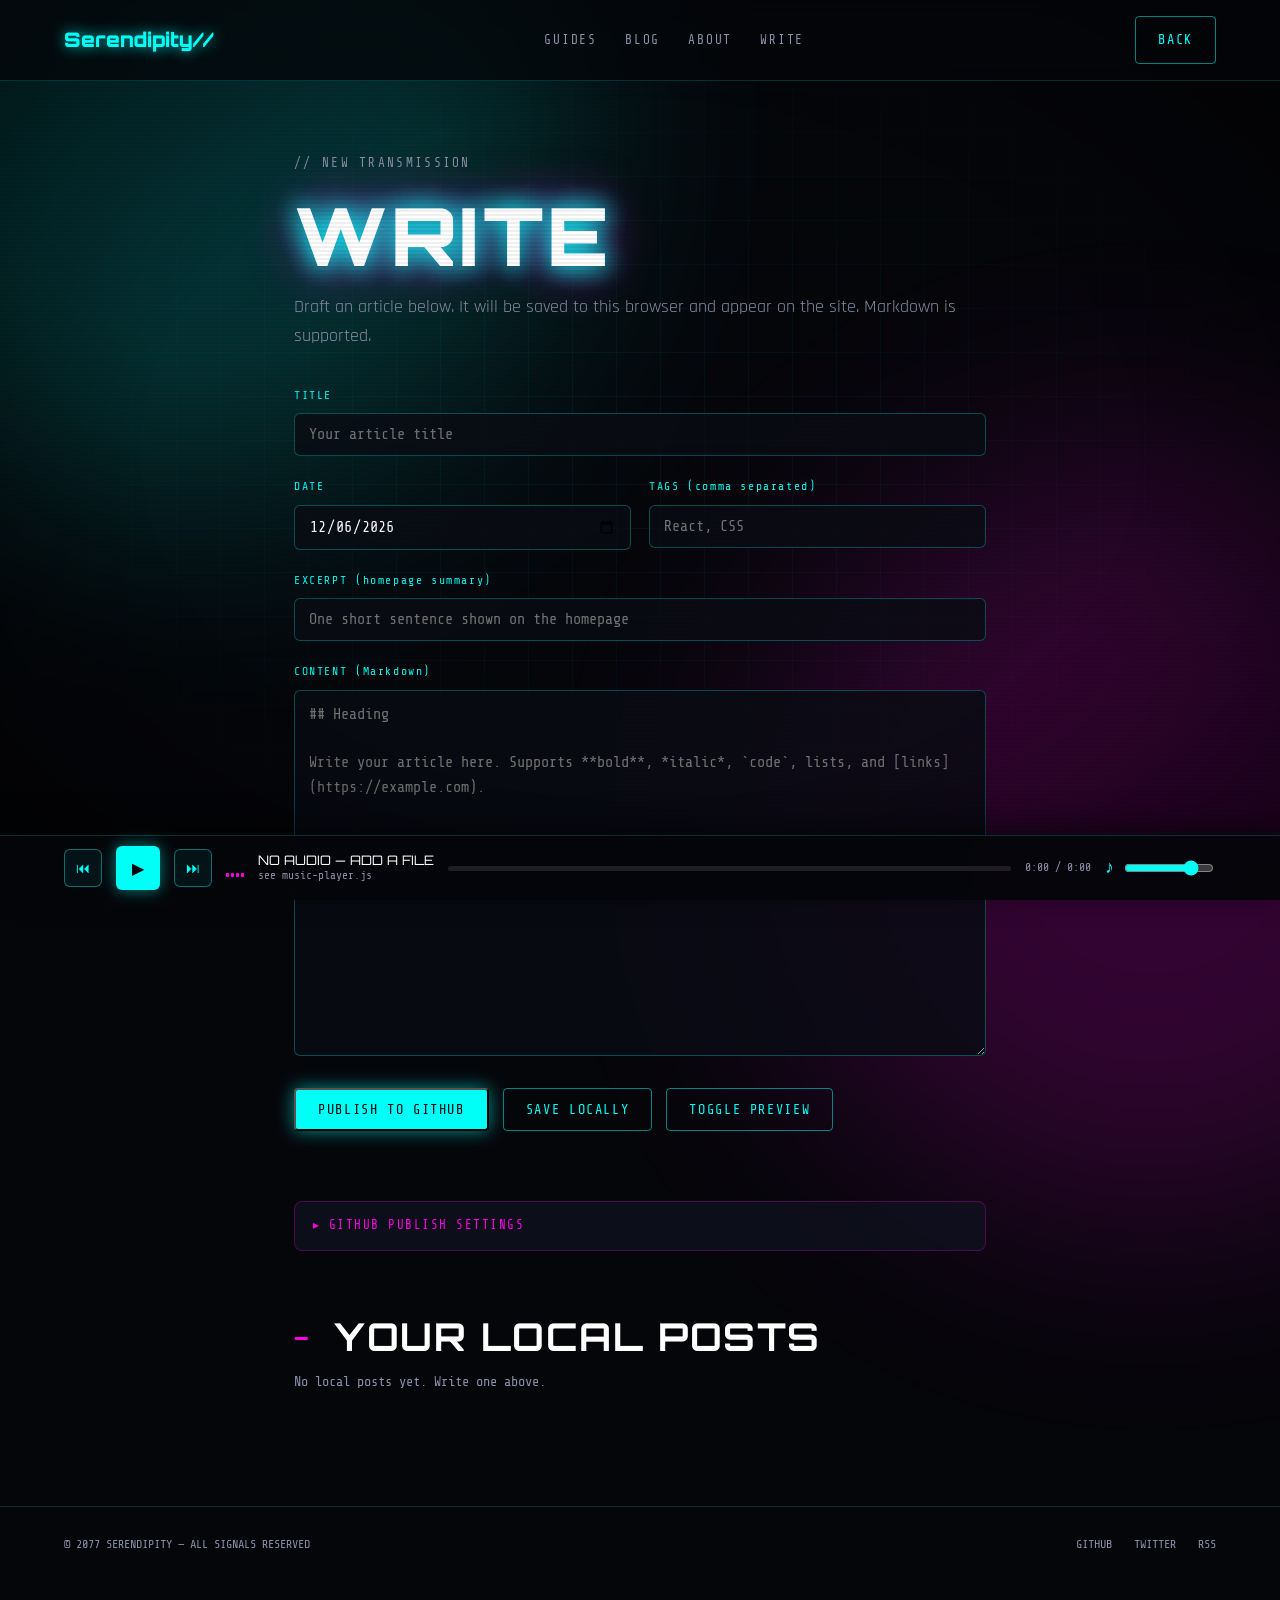
==== commit a7915332: "Add bottom music player" ====
--- a/admin.html
+++ b/admin.html
@@ -108,8 +108,26 @@
     </div>
   </footer>
 
+  <div class="music-player" aria-label="Music player">
+    <button class="mp-skip" id="mp-prev" type="button" aria-label="Previous">⏮</button>
+    <button class="mp-play" id="mp-play" type="button" aria-label="Play or pause">▶</button>
+    <button class="mp-skip" id="mp-next" type="button" aria-label="Next">⏭</button>
+    <div class="mp-eq" id="mp-eq" aria-hidden="true"><span></span><span></span><span></span><span></span></div>
+    <div class="mp-info">
+      <span class="mp-title" id="mp-title">—</span>
+      <span class="mp-artist" id="mp-artist">—</span>
+    </div>
+    <div class="mp-progress" id="mp-progress"><div class="mp-progress__fill" id="mp-progress-fill"></div></div>
+    <div class="mp-time"><span id="mp-cur">0:00</span> / <span id="mp-dur">0:00</span></div>
+    <div class="mp-volume">
+      <span class="mp-vol-icon">♪</span>
+      <input type="range" id="mp-vol" min="0" max="1" step="0.01" value="0.8" />
+    </div>
+  </div>
+
   <script src="posts-data.js"></script>
   <script src="posts.js"></script>
   <script src="admin.js"></script>
+  <script src="music-player.js"></script>
 </body>
 </html>
--- a/styles.css
+++ b/styles.css
@@ -221,7 +221,7 @@
 }
 
 .hero__title {
-  font-size: clamp(4rem, 14vw, 9rem);
+  font-size: clamp(2.5rem, 10vw, 7rem);
   font-weight: 900;
   margin: 0;
   color: #fff;
@@ -1013,6 +1013,158 @@
   color: var(--magenta);
 }
 
+/* ---------- Music player ---------- */
+body {
+  padding-bottom: 86px;
+}
+
+.music-player {
+  position: fixed;
+  left: 0;
+  right: 0;
+  bottom: 0;
+  z-index: 60;
+  display: flex;
+  align-items: center;
+  gap: 14px;
+  padding: 10px 5vw;
+  background: rgba(5, 6, 10, 0.92);
+  backdrop-filter: blur(12px);
+  border-top: 1px solid var(--line);
+  box-shadow: 0 -8px 30px rgba(0, 0, 0, 0.55);
+}
+
+.mp-play,
+.mp-skip {
+  flex-shrink: 0;
+  width: 38px;
+  height: 38px;
+  display: grid;
+  place-items: center;
+  font-size: 0.9rem;
+  color: var(--cyan);
+  background: rgba(0, 255, 247, 0.06);
+  border: 1px solid rgba(0, 255, 247, 0.4);
+  border-radius: 6px;
+  cursor: pointer;
+  transition: background 0.15s, box-shadow 0.15s, transform 0.15s;
+}
+
+.mp-play:hover,
+.mp-skip:hover {
+  background: rgba(0, 255, 247, 0.14);
+  box-shadow: 0 0 14px rgba(0, 255, 247, 0.4);
+}
+
+.mp-play {
+  width: 44px;
+  height: 44px;
+  font-size: 1rem;
+  color: #02030a;
+  background: var(--cyan);
+  box-shadow: 0 0 16px rgba(0, 255, 247, 0.5);
+}
+
+.mp-play:hover {
+  background: var(--cyan);
+  box-shadow: 0 0 24px rgba(0, 255, 247, 0.75);
+}
+
+.mp-eq {
+  display: flex;
+  align-items: flex-end;
+  gap: 2px;
+  height: 18px;
+  flex-shrink: 0;
+}
+
+.mp-eq span {
+  width: 3px;
+  height: 4px;
+  background: var(--magenta);
+  border-radius: 1px;
+}
+
+.mp-eq.is-playing span {
+  animation: mp-eq 0.8s ease-in-out infinite;
+}
+
+.mp-eq span:nth-child(2) { animation-delay: 0.15s; }
+.mp-eq span:nth-child(3) { animation-delay: 0.3s; }
+.mp-eq span:nth-child(4) { animation-delay: 0.45s; }
+
+@keyframes mp-eq {
+  0%, 100% { height: 4px; }
+  50% { height: 18px; }
+}
+
+.mp-info {
+  min-width: 0;
+  display: flex;
+  flex-direction: column;
+  line-height: 1.2;
+}
+
+.mp-title {
+  font-family: var(--font-display);
+  font-size: 0.82rem;
+  color: #fff;
+  white-space: nowrap;
+  overflow: hidden;
+  text-overflow: ellipsis;
+}
+
+.mp-artist {
+  font-family: var(--font-mono);
+  font-size: 0.7rem;
+  color: var(--text-dim);
+  white-space: nowrap;
+  overflow: hidden;
+  text-overflow: ellipsis;
+}
+
+.mp-progress {
+  flex: 1;
+  min-width: 60px;
+  height: 5px;
+  border-radius: 3px;
+  background: rgba(255, 255, 255, 0.1);
+  cursor: pointer;
+  overflow: hidden;
+}
+
+.mp-progress__fill {
+  height: 100%;
+  width: 0;
+  background: var(--cyan);
+  box-shadow: 0 0 8px rgba(0, 255, 247, 0.7);
+}
+
+.mp-time {
+  font-family: var(--font-mono);
+  font-size: 0.72rem;
+  color: var(--text-dim);
+  white-space: nowrap;
+  flex-shrink: 0;
+}
+
+.mp-volume {
+  display: flex;
+  align-items: center;
+  gap: 8px;
+  flex-shrink: 0;
+}
+
+.mp-vol-icon {
+  color: var(--cyan);
+}
+
+.mp-volume input[type="range"] {
+  width: 90px;
+  accent-color: var(--cyan);
+  cursor: pointer;
+}
+
 /* ---------- Responsive ---------- */
 @media (max-width: 720px) {
   .nav {
@@ -1043,6 +1195,11 @@
   .admin-item {
     flex-direction: column;
     align-items: flex-start;
+  }
+
+  .mp-volume,
+  .mp-eq {
+    display: none;
   }
 }
 
